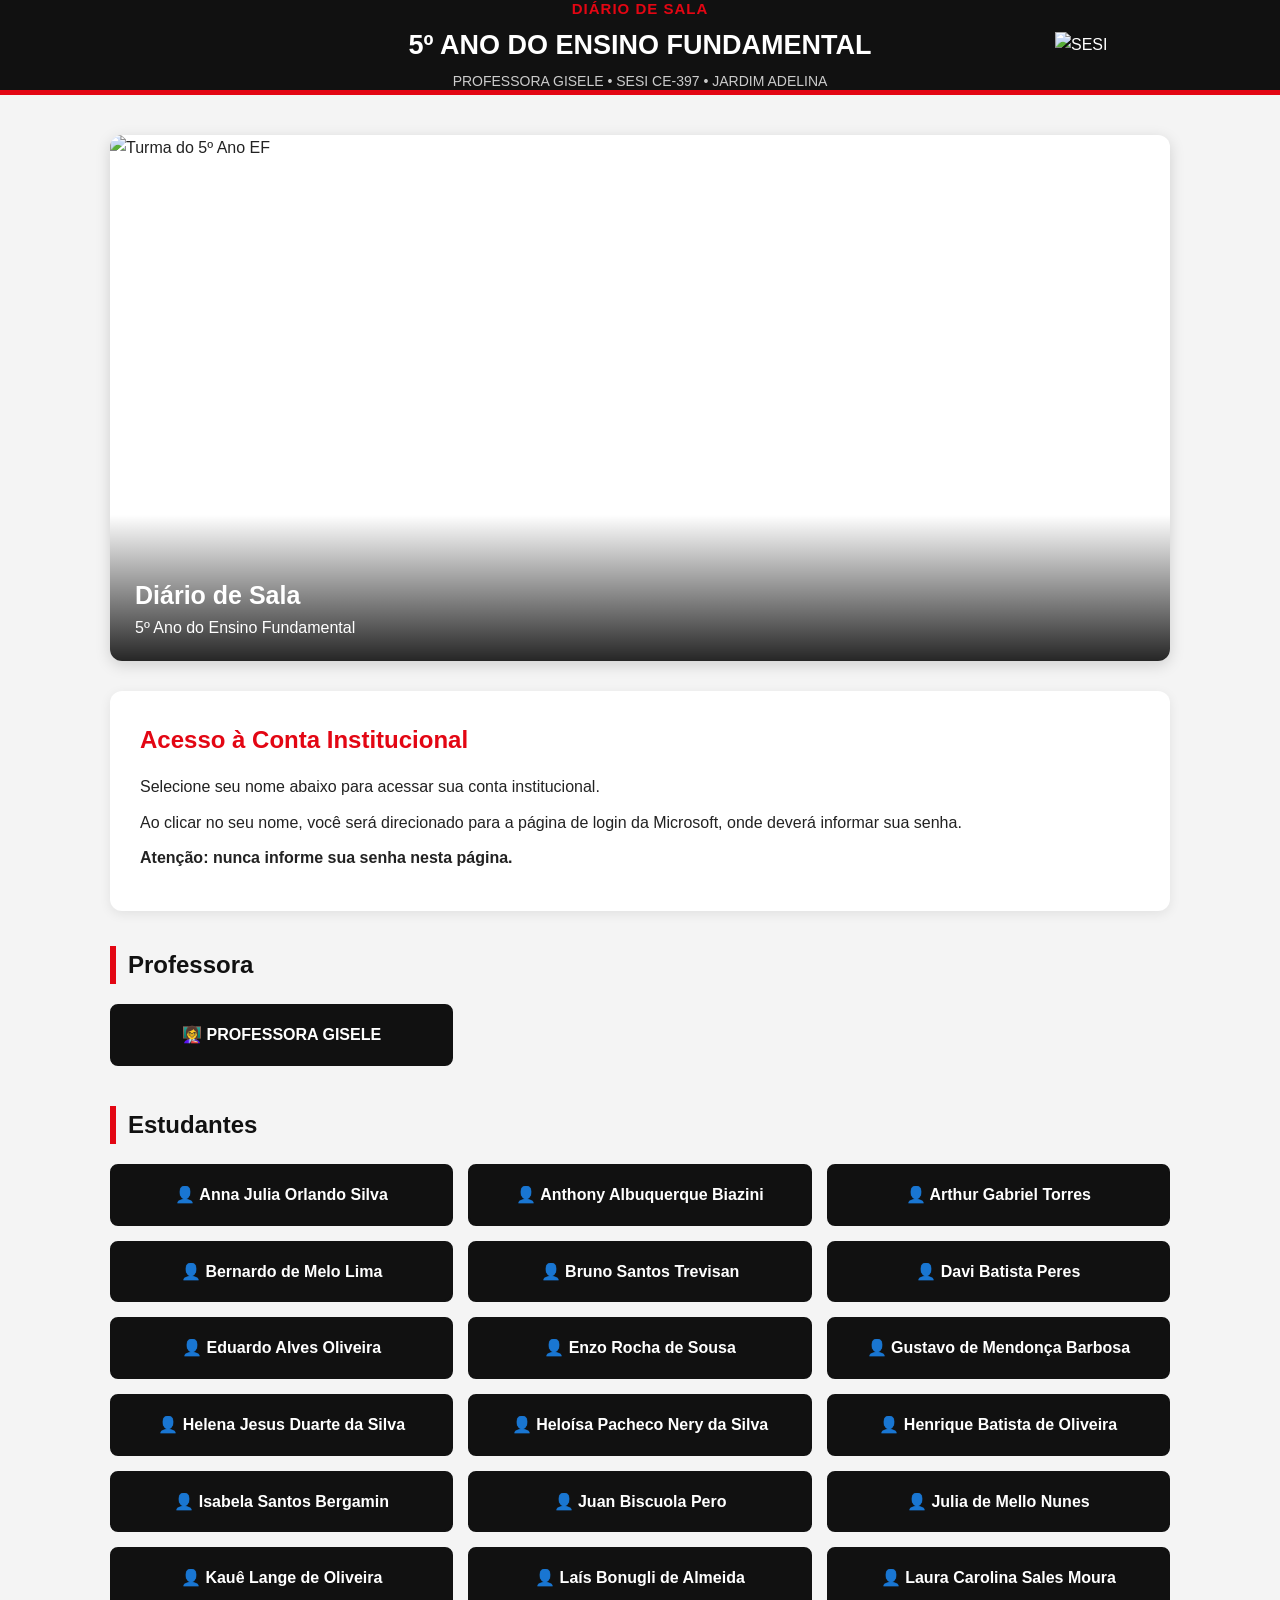
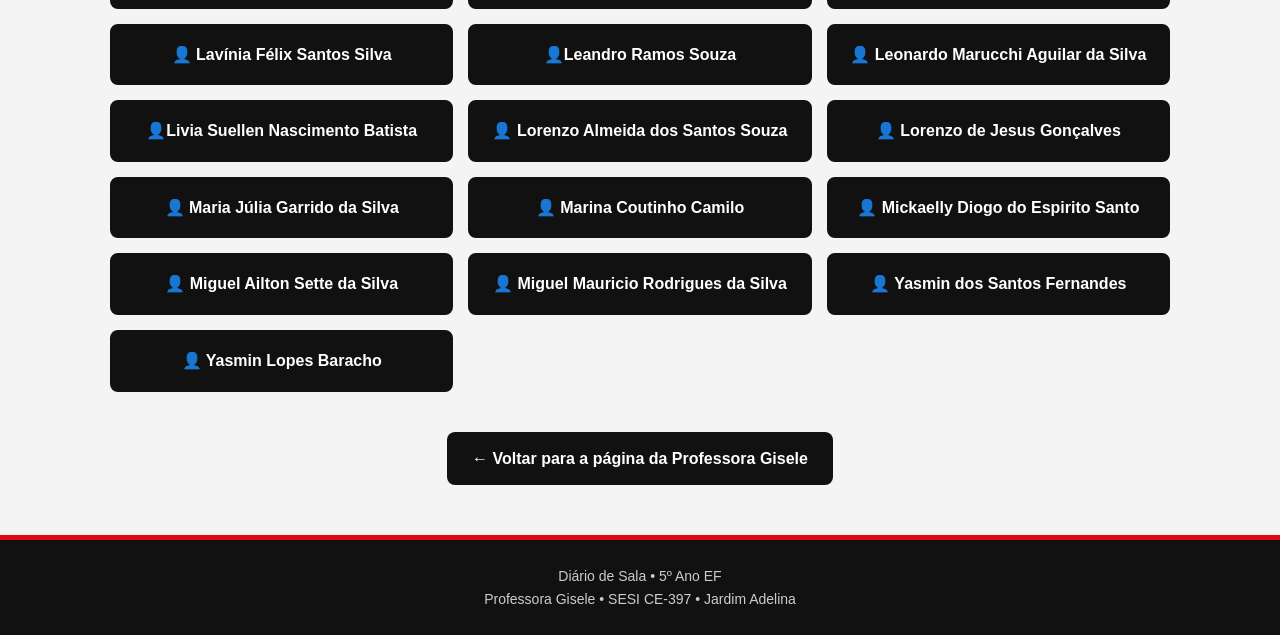
==== diario-5ano-ef.html @ bd4e4bf7 "Add files via upload" ====
<!DOCTYPE html>
<html lang="pt-BR">

<head>

    <meta charset="UTF-8">

    <meta name="viewport" content="width=device-width, initial-scale=1.0">

    <title>Diário de Sala | 5º Ano EF</title>

    <link rel="stylesheet" href="style.css">

</head>


<body>


    <!-- =====================================================
         CABEÇALHO
         ===================================================== -->

    <header class="header">

        <div class="header-content">


            <div class="identidade">

                <div class="nome-professora">
                    DIÁRIO DE SALA
                </div>

                <h1>
                    5º ANO DO ENSINO FUNDAMENTAL
                </h1>

                <div class="escola">
                    PROFESSORA GISELE • SESI CE-397 • JARDIM ADELINA
                </div>

            </div>


            <!-- =================================================
                 LOGO SESI

                 📸 LOGO DO SESI

                 Caminho:
                 imagens/logo-sesi_vermelho.jpg
                 ================================================= -->

            <img
                src="imagens/logo-sesi_vermelho.jpg"
                alt="SESI"
                class="logo-sesi"
            >

        </div>

    </header>



    <!-- =====================================================
         CONTEÚDO PRINCIPAL
         ===================================================== -->

    <main class="container">


        <!-- =================================================
             FOTO DA TURMA

             📸 FOTO DA TURMA

             Coloque a foto em:
             imagens/gisele-diario.jpg
             ================================================= -->

        <section class="foto-principal">

            <img
                src="imagens/gisele-diario.jpg"
                alt="Turma do 5º Ano EF"
            >

            <div class="foto-legenda">

                <h2>
                    Diário de Sala
                </h2>

                <p>
                    5º Ano do Ensino Fundamental
                </p>

            </div>

        </section>



        <!-- =================================================
             MENSAGEM
             ================================================= -->

        <section class="mensagem">

            <h2>
                Acesso à Conta Institucional
            </h2>

            <p>
                Selecione seu nome abaixo para acessar sua conta
                institucional.
            </p>

            <p>
                Ao clicar no seu nome, você será direcionado para
                a página de login da Microsoft, onde deverá informar
                sua senha.
            </p>

            <p>
                <strong>
                    Atenção: nunca informe sua senha nesta página.
                </strong>
            </p>

        </section>



        <!-- =================================================
             PROFESSORA
             ================================================= -->

        <section class="acessos">

            <h2 class="titulo-secao">
                Professora
            </h2>


            <div class="botoes">


                <!-- PROFESSORA GISELE -->

                <a
                    href="https://login.microsoftonline.com/?login_hint=EMAIL_DA_PROFESSORA"
                    class="botao"
                >
                    👩‍🏫 PROFESSORA GISELE
                </a>


            </div>

        </section>



        <!-- =================================================
             ESTUDANTES
             ================================================= -->

        <section class="acessos">

            <h2 class="titulo-secao">
                Estudantes
            </h2>


            <div class="botoes">


                <!-- =================================================
                     ALUNO 01
                     ================================================= -->

                <a
    href="https://login.microsoftonline.com/?login_hint=anna-silva21@portalsesisp.org.br"
    class="botao"
>
    👤 Anna Julia Orlando Silva
</a>


                <!-- =================================================
                     ALUNO 02
                     ================================================= -->

                <a
                    href="https://login.microsoftonline.com/?login_hint=anthonybiazini@portalsesisp.org.br"
                    class="botao"
                >
                    👤 Anthony Albuquerque Biazini	
                </a>


                <!-- ALUNO 03 -->

                <a
                    href="https://login.microsoftonline.com/?login_hint=arthurtorres@portalsesisp.org.br"
                    class="botao"
                >
                    👤 Arthur Gabriel Torres	
                </a>


                <!-- ALUNO 04 -->

                <a
                    href="https://login.microsoftonline.com/?login_hint=bernardo.melo3@portalsesisp.org.br"
                    class="botao"
                >
                    👤 Bernardo de Melo Lima	
                </a>


                <!-- ALUNO 05 -->

                <a
                    href="https://login.microsoftonline.com/?login_hint=brunotrevisan@portalsesisp.org.br"
                    class="botao"
                >
                    👤 Bruno Santos Trevisan	


                <!-- ALUNO 06 -->

                <a
                    href="https://login.microsoftonline.com/?login_hint=davi.peres3@portalsesisp.org.br"
                    class="botao"
                >
                    👤 Davi Batista Peres	
                </a>


                <!-- ALUNO 07 -->

                <a
                    href="https://login.microsoftonline.com/?login_hint=eduardo.aoliveira@portalsesisp.org.br"
                    class="botao"
                >
                    👤 Eduardo Alves Oliveira	
                </a>


                <!-- ALUNO 08 -->

                <a
                    href="https://login.microsoftonline.com/?login_hint=enzo-sousa@portalsesisp.org.br"
                    class="botao"
                >
                    👤 Enzo Rocha de Sousa	
                </a>


                <!-- ALUNO 09 -->

                <a
                    href="https://login.microsoftonline.com/?login_hint=gustavobarbosa@portalsesisp.org.br"
                    class="botao"
                >
                    👤 Gustavo de Mendonça Barbosa	
                </a>


                <!-- ALUNO 10 -->

                <a
                    href="https://login.microsoftonline.com/?login_hint=helena-silva21@portalsesisp.org.br"
                    class="botao"
                >
                    👤	Helena Jesus Duarte da Silva	
                </a>


                <!-- ALUNO 11 -->

                <a
                    href="https://login.microsoftonline.com/?login_hint=heloisa.nery2@portalsesisp.org.br"
                    class="botao"
                >
                    👤 Heloísa Pacheco Nery da Silva	
                </a>


                <!-- ALUNO 12 -->

                <a
                    href="https://login.microsoftonline.com/?login_hint=henrique.boliveira@portalsesisp.org.br"
                    class="botao"
                >
                    👤 Henrique Batista de Oliveira	
                </a>


                <!-- ALUNO 13 -->

                <a
                    href="https://login.microsoftonline.com/?login_hint=isabelabergamin@portalsesisp.org.br"
                    class="botao"
                >
                    👤 Isabela Santos Bergamin	
                </a>


                <!-- ALUNO 14 -->

                <a
                    href="https://login.microsoftonline.com/?login_hint=juanpero@portalsesisp.org.br"
                    class="botao"
                >
                    👤 	Juan Biscuola Pero	
                </a>


                <!-- ALUNO 15 -->

                <a
                    href="https://login.microsoftonline.com/?login_hint=julianunes@portalsesisp.org.br"
                    class="botao"
                >
                    👤 Julia de Mello Nunes	
                </a>


                <!-- ALUNO 16 -->

                <a
                    href="https://login.microsoftonline.com/?login_hint=kaueoliveira@portalsesisp.org.br"
                    class="botao"
                >
                    👤 Kauê Lange de Oliveira	
                </a>


                <!-- ALUNO 17 -->

                <a
                    href="https://login.microsoftonline.com/?login_hint=lais-almeida625@portalsesisp.org.br"
                    class="botao"
                >
                    👤 Laís Bonugli de Almeida	
                </a>


                <!-- ALUNO 18 -->

                <a
                    href="https://login.microsoftonline.com/?login_hint=lauramoura@portalsesisp.org.br"
                    class="botao"
                >
                    👤 Laura Carolina Sales Moura	
                </a>


                <!-- ALUNO 19 -->

                <a
                    href="https://login.microsoftonline.com/?login_hint=laviniafssilva@portalsesisp.org.br"
                    class="botao"
                >
                    👤 Lavínia Félix Santos Silva	
                </a>


                <!-- ALUNO 20 -->

                <a
                    href="https://login.microsoftonline.com/?login_hint=leandro-souza@portalsesisp.org.br"
                    class="botao"
                >
                    👤Leandro Ramos Souza	
                </a>


                <!-- ALUNO 21 -->

                <a
                    href="https://login.microsoftonline.com/?login_hint=leonardo-msilva@portalsesisp.org.br"
                    class="botao"
                >
                    👤 Leonardo Marucchi Aguilar da Silva	
                </a>


                <!-- ALUNO 22 -->

                <a
                    href="https://login.microsoftonline.com/?login_hint=liviabatista@portalsesisp.org.br"
                    class="botao"
                >
                    👤Livia Suellen Nascimento Batista	
                </a>


                <!-- ALUNO 23 -->

                <a
                    href="https://login.microsoftonline.com/?login_hint=lorenacouto@portalsesisp.org.br
                >
                    👤 Lorena Teixeira Couto	
                </a>


                <!-- ALUNO 24 -->

                <a
                    href="https://login.microsoftonline.com/?login_hint=lorenzo-souza953@portalsesisp.org.br"
                    class="botao"
                >
                    👤 Lorenzo Almeida dos Santos Souza	
                </a>


                <!-- ALUNO 25 -->

                <a
                    href="https://login.microsoftonline.com/?login_hint=lorenzogoncalves@portalsesisp.org.br"
                    class="botao"
                >
                    👤 Lorenzo de Jesus Gonçalves	
                </a>


                <!-- ALUNO 26 -->

                <a
                    href="https://login.microsoftonline.com/?login_hint=mariajgsilva@portalsesisp.org.br"
                    class="botao"
                >
                    👤 	Maria Júlia Garrido da Silva	
                </a>


                <!-- ALUNO 27 -->

                <a
                    href="https://login.microsoftonline.com/?login_hint=marinacamilo@portalsesisp.org.br"
                    class="botao"
                >
                    👤 	Marina Coutinho Camilo	


                <!-- ALUNO 28 -->

                <a
                    href="https://login.microsoftonline.com/?login_hint=Emickaelly-santo910@portalsesisp.org.br"
                    class="botao"
                >
                    👤 Mickaelly Diogo do Espirito Santo	
                </a>


                <!-- ALUNO 29 -->

                <a
                    href="https://login.microsoftonline.com/?login_hint=miguel.asilva@portalsesisp.org.br"
                    class="botao"
                >
                    👤 Miguel Ailton Sette da Silva	
                </a>


                <!-- ALUNO 30 -->

                <a
                    href="https://login.microsoftonline.com/?login_hint=miguel-silva21@portalsesisp.org.br"
                    class="botao"
                >
                    👤 	Miguel Mauricio Rodrigues da Silva	
                </a>


                <!-- ALUNO 31 -->

                <a
                    href="https://login.microsoftonline.com/?login_hint=yasminfernandes@portalsesisp.org.br"
                    class="botao"
                >
                    👤 Yasmin dos Santos Fernandes	
                </a>


                <!-- ALUNO 32 -->

                <a
                    href="https://login.microsoftonline.com/?login_hint=yasminbaracho@portalsesisp.org.br"
                    class="botao"
                >
                    👤 Yasmin Lopes Baracho	
                </a>


            </div>

        </section>



        <!-- =================================================
             VOLTAR
             ================================================= -->

        <div class="voltar">

            <a href="gisele-5ano.html">
                ← Voltar para a página da Professora Gisele
            </a>

        </div>


    </main>



    <!-- =====================================================
         RODAPÉ
         ===================================================== -->

    <footer class="footer">

        <p>
            Diário de Sala • 5º Ano EF
        </p>

        <p>
            Professora Gisele • SESI CE-397 • Jardim Adelina
        </p>

    </footer>


</body>

</html>
---- style.css ----
/* =========================================================
   PORTAL SESI CE-397
   CSS PADRÃO - PROFESSORAS
   Professora Gisele | 5º Ano EF
   ========================================================= */

/* RESET */
* {
    margin: 0;
    padding: 0;
    box-sizing: border-box;
}

/* CONFIGURAÇÃO GERAL */
body {
    font-family: Arial, Helvetica, sans-serif;
    background: #f4f4f4;
    color: #222;
    line-height: 1.6;
}

/* =========================================================
   CABEÇALHO
   ========================================================= */

.header {
    background: #111;
    border-bottom: 5px solid #e30613;
    color: white;
}

.header-content {
    max-width: 1100px;
    min-height: 90px;
    margin: auto;
    padding: 15px 20px;
    display: flex;
    align-items: center;
    justify-content: space-between;
    position: relative;
}

.identidade {
    text-align: center;
    position: absolute;
    left: 50%;
    transform: translateX(-50%);
    width: 70%;
}

.nome-professora {
    color: #e30613;
    font-size: 15px;
    font-weight: bold;
    letter-spacing: 1px;
}

.identidade h1 {
    color: white;
    font-size: 27px;
    margin: 3px 0;
}

.escola {
    color: #ccc;
    font-size: 14px;
}

.logo-sesi {
    width: 115px;
    height: auto;
    margin-left: auto;
}

/* =========================================================
   CONTAINER
   ========================================================= */

.container {
    max-width: 1100px;
    margin: 40px auto;
    padding: 0 20px;
}

/* =========================================================
   FOTO PRINCIPAL DA TURMA
   ========================================================= */

.foto-principal {
    background: white;
    border-radius: 12px;
    overflow: hidden;
    box-shadow: 0 4px 15px rgba(0, 0, 0, 0.15);
    margin-bottom: 30px;
}

.foto-principal img {
    width: 100%;
    height: 480px;
    object-fit: cover;
    display: block;
}

.foto-legenda {
    background: linear-gradient(
        to top,
        rgba(0, 0, 0, 0.85),
        rgba(0, 0, 0, 0)
    );
    color: white;
    padding: 60px 25px 20px;
    margin-top: -100px;
    position: relative;
}

.foto-legenda h2 {
    font-size: 25px;
}

/* =========================================================
   MENSAGEM
   ========================================================= */

.mensagem {
    background: white;
    padding: 30px;
    border-radius: 12px;
    margin-bottom: 35px;
    box-shadow: 0 3px 12px rgba(0, 0, 0, 0.08);
}

.mensagem h2 {
    color: #e30613;
    margin-bottom: 15px;
}

.mensagem p {
    margin-bottom: 10px;
}

/* =========================================================
   ACESSOS
   ========================================================= */

.acessos {
    margin-bottom: 40px;
}

.titulo-secao {
    font-size: 24px;
    margin-bottom: 20px;
    color: #111;
    border-left: 6px solid #e30613;
    padding-left: 12px;
}

.botoes {
    display: grid;
    grid-template-columns: repeat(3, 1fr);
    gap: 15px;
}

.botao {
    background: #111;
    color: white;
    text-decoration: none;
    padding: 16px;
    border-radius: 8px;
    text-align: center;
    font-weight: bold;
    transition: 0.2s;
    border: 2px solid #111;
}

.botao:hover {
    background: #e30613;
    border-color: #e30613;
    transform: translateY(-2px);
}

/* =========================================================
   NOVIDADES
   ========================================================= */

.novidades {
    background: white;
    padding: 30px;
    border-radius: 12px;
    margin-bottom: 40px;
    box-shadow: 0 3px 12px rgba(0, 0, 0, 0.08);
}

.novidades ul {
    padding-left: 25px;
}

.novidades li {
    margin-bottom: 10px;
}

/* =========================================================
   PROJETOS
   ========================================================= */

.projetos {
    margin-bottom: 40px;
}

.projetos-grid {
    display: grid;
    grid-template-columns: repeat(3, 1fr);
    gap: 20px;
}

.projeto {
    background: white;
    border-radius: 12px;
    overflow: hidden;
    box-shadow: 0 3px 12px rgba(0, 0, 0, 0.12);
}

.imagem-projeto {
    width: 100%;
    overflow: hidden;
}

/* FOTO DO PROJETO */

.imagem-projeto img {
    width: 100%;
    height: 190px;
    object-fit: cover;
    display: block;
}

/* VÍDEO DO YOUTUBE */

.imagem-projeto iframe {
    width: 100%;
    height: 190px;
    border: none;
    display: block;
}

.conteudo-projeto {
    padding: 20px;
}

.conteudo-projeto h3 {
    color: #e30613;
    margin-bottom: 10px;
}

.conteudo-projeto p {
    font-size: 14px;
}

/* =========================================================
   PROFESSORA
   ========================================================= */

.professora {
    background: white;
    padding: 30px;
    border-radius: 12px;
    display: flex;
    gap: 30px;
    align-items: center;
    margin-bottom: 40px;
    box-shadow: 0 3px 12px rgba(0, 0, 0, 0.08);
}

.foto-professora {
    width: 220px;
    height: 220px;
    object-fit: cover;
    border-radius: 50%;
    border: 5px solid #e30613;
    flex-shrink: 0;
}

.texto-professora h2 {
    color: #e30613;
    margin-bottom: 12px;
}

.texto-professora p {
    margin-bottom: 8px;
}

/* =========================================================
   VOLTAR AO PORTAL
   ========================================================= */

.voltar {
    text-align: center;
    margin: 40px 0;
}

.voltar a {
    display: inline-block;
    background: #111;
    color: white;
    text-decoration: none;
    padding: 14px 25px;
    border-radius: 8px;
    font-weight: bold;
}

.voltar a:hover {
    background: #e30613;
}

/* =========================================================
   RODAPÉ
   ========================================================= */

.footer {
    background: #111;
    border-top: 5px solid #e30613;
    color: #ccc;
    text-align: center;
    padding: 25px 15px;
    margin-top: 50px;
    font-size: 14px;
}

/* =========================================================
   RESPONSIVIDADE
   ========================================================= */

@media (max-width: 850px) {

    .identidade {
        position: static;
        transform: none;
        width: auto;
        flex: 1;
        text-align: left;
        margin-left: 15px;
    }

    .identidade h1 {
        font-size: 22px;
    }

    .botoes {
        grid-template-columns: repeat(2, 1fr);
    }

    .projetos-grid {
        grid-template-columns: 1fr;
    }

    .professora {
        flex-direction: column;
        text-align: center;
    }
}

/* =========================================================
   CELULAR
   ========================================================= */

@media (max-width: 550px) {

    .header-content {
        flex-direction: column;
        gap: 15px;
    }

    .identidade {
        text-align: center;
        order: 1;
        margin: 0;
    }

    .logo-sesi {
        order: 0;
        margin: auto;
    }

    .identidade h1 {
        font-size: 20px;
    }

    .nome-professora {
        font-size: 13px;
    }

    .foto-principal img {
        height: 300px;
    }

    .foto-legenda h2 {
        font-size: 20px;
    }

    .botoes {
        grid-template-columns: 1fr;
    }

    .container {
        margin: 25px auto;
        padding: 0 15px;
    }

    .mensagem,
    .novidades,
    .professora {
        padding: 20px;
    }

    .foto-professora {
        width: 180px;
        height: 180px;
    }
}
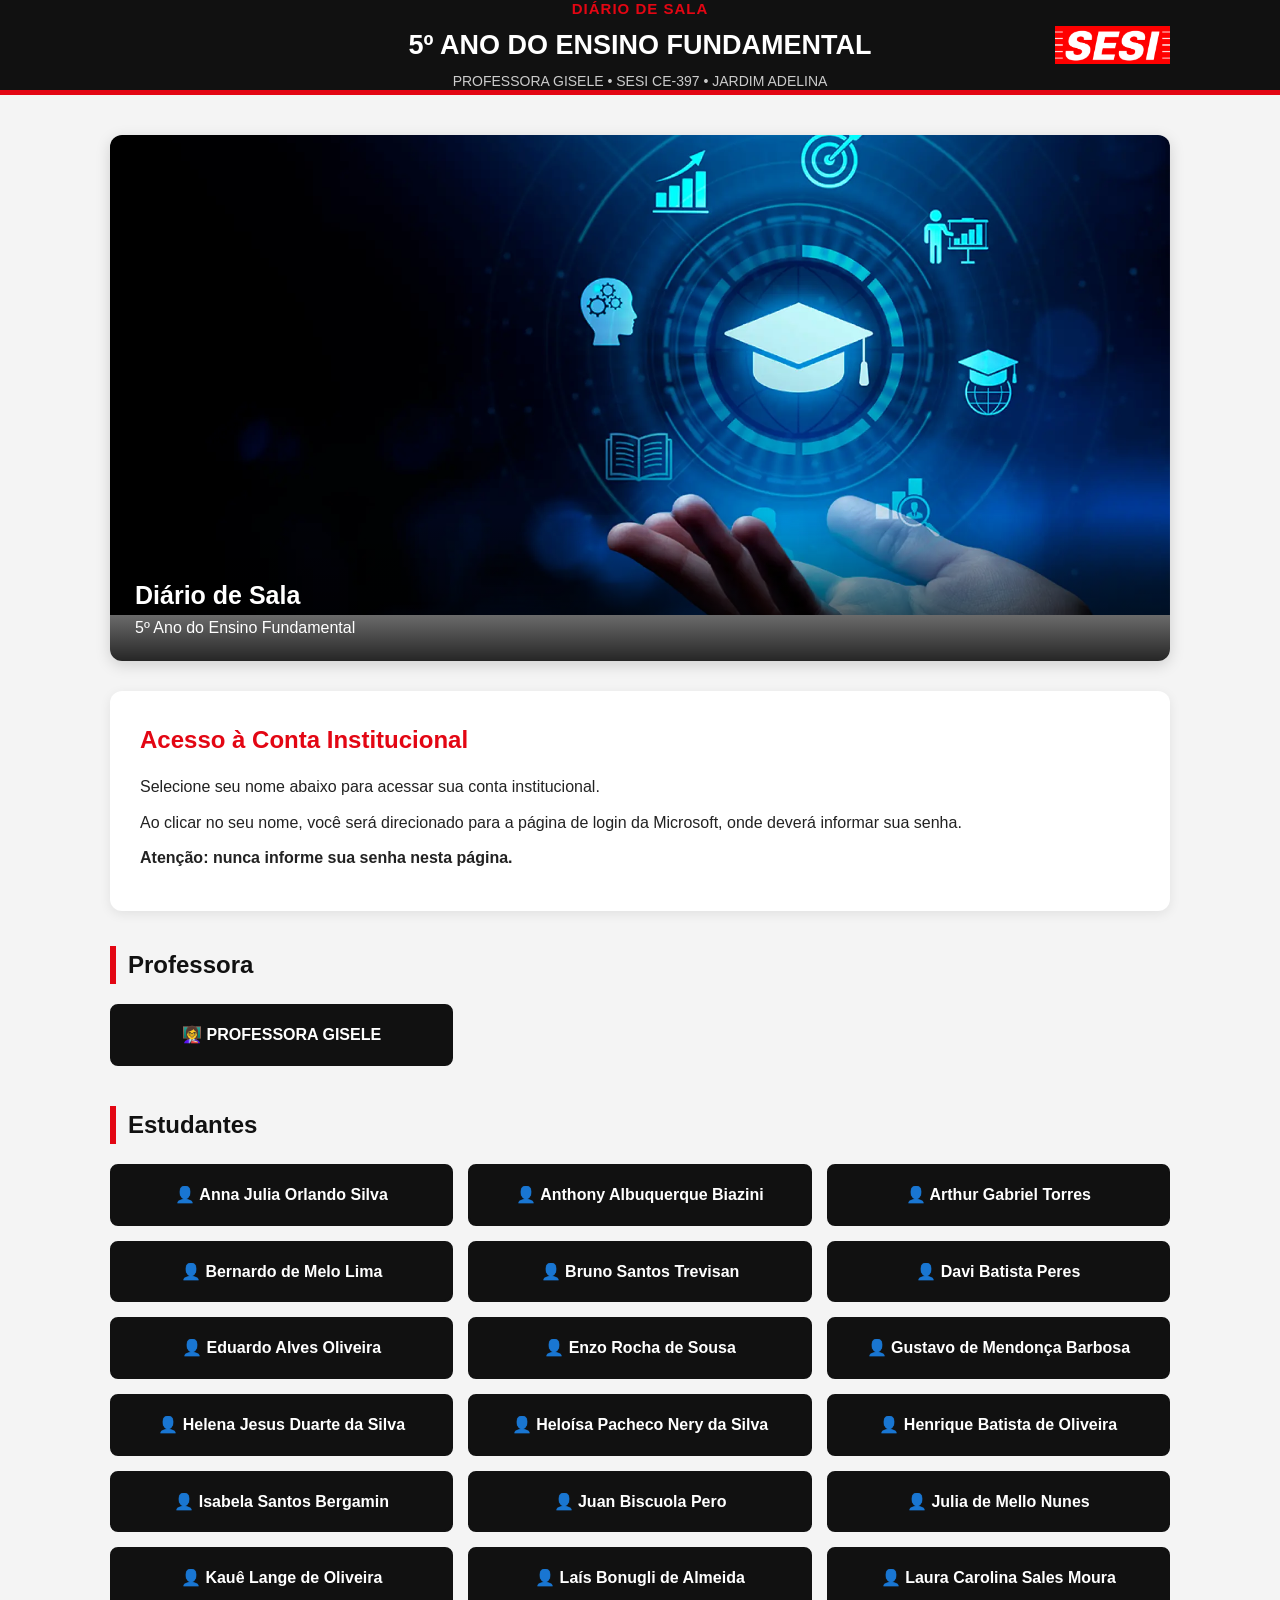
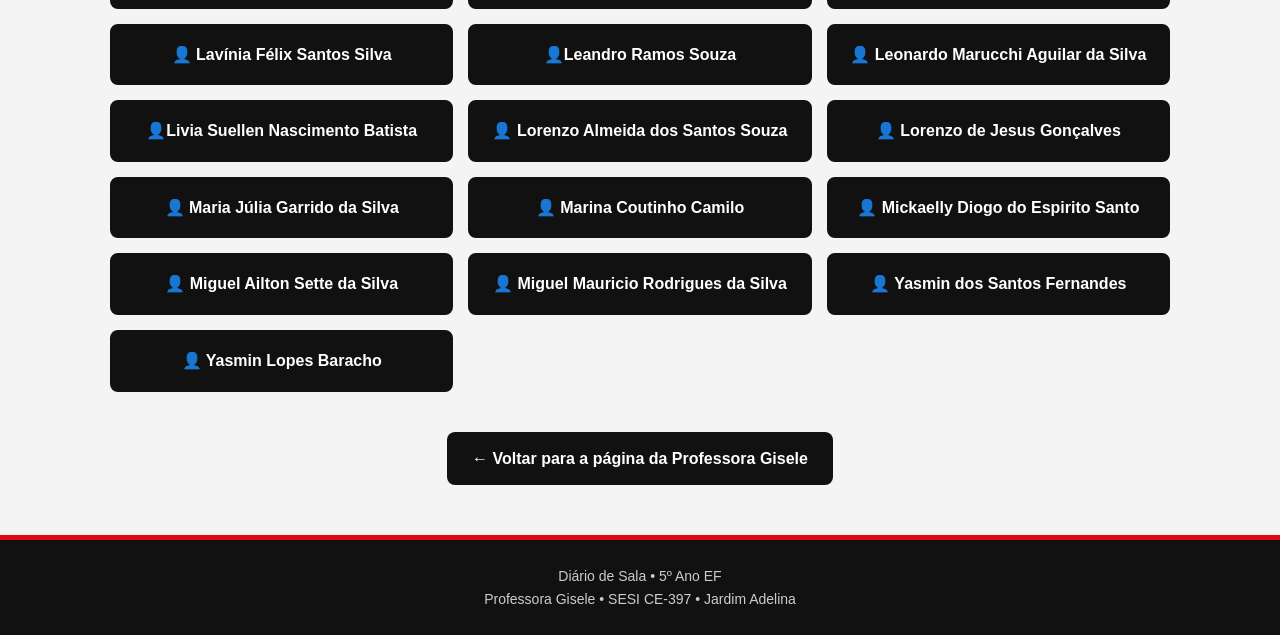
==== commit 3d7e5f70: "Update diario-5ano-ef.html" ====
--- a/diario-5ano-ef.html
+++ b/diario-5ano-ef.html
@@ -53,7 +53,7 @@
                  ================================================= -->
 
             <img
-                src="imagens/logo-sesi_vermelho.jpg"
+                src="logo-sesi_vermelho.jpg"
                 alt="SESI"
                 class="logo-sesi"
             >
@@ -83,7 +83,7 @@
         <section class="foto-principal">
 
             <img
-                src="imagens/gisele-diario.jpg"
+                src="barba-tec.webp"
                 alt="Turma do 5º Ano EF"
             >
 
@@ -541,4 +541,4 @@
 
 </body>
 
-</html>+</html>
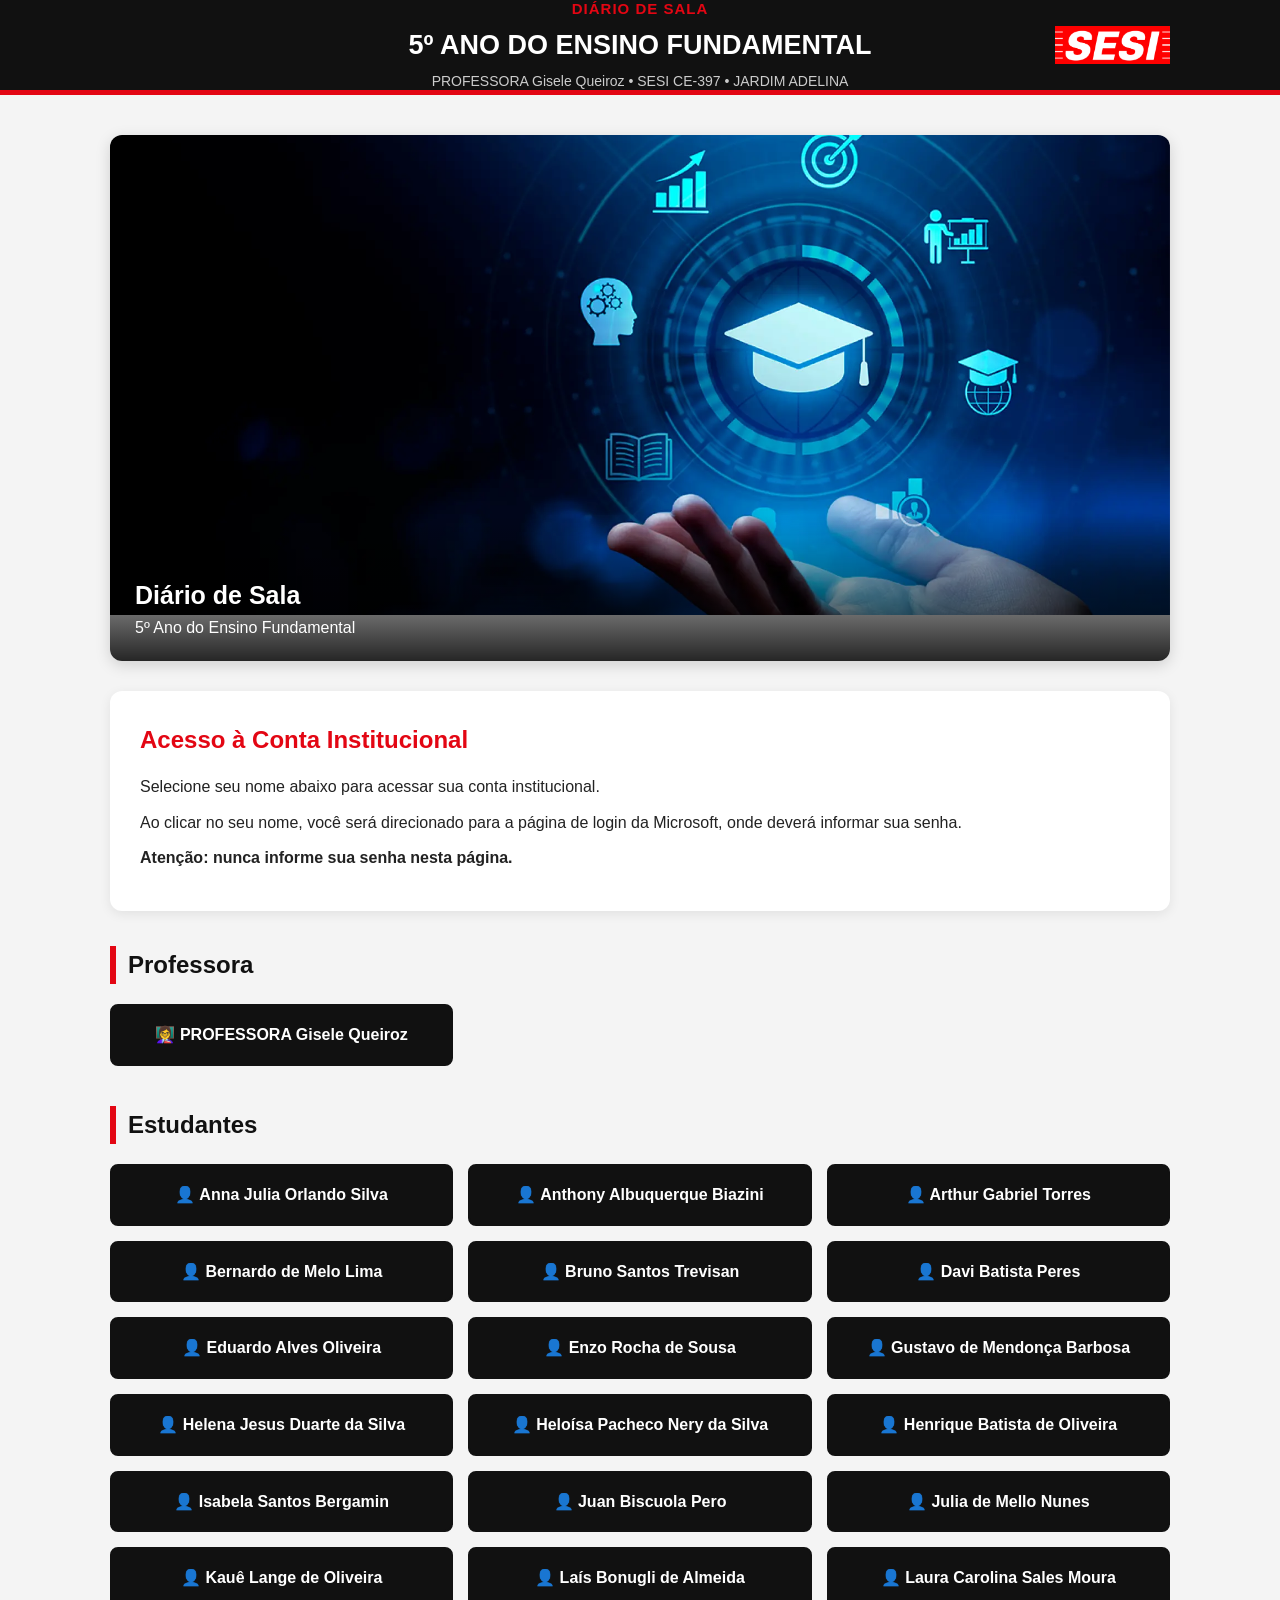
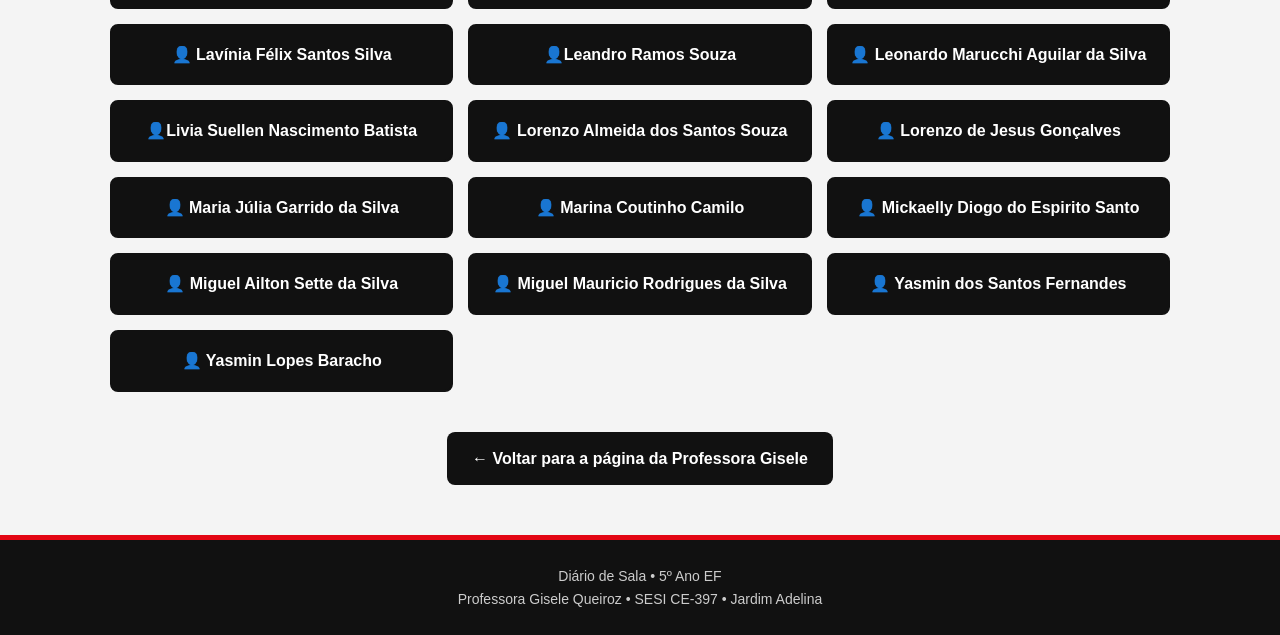
==== commit 367ed7c3: "Update diario-5ano-ef.html" ====
--- a/diario-5ano-ef.html
+++ b/diario-5ano-ef.html
@@ -37,7 +37,7 @@
                 </h1>
 
                 <div class="escola">
-                    PROFESSORA GISELE • SESI CE-397 • JARDIM ADELINA
+                    PROFESSORA Gisele Queiroz • SESI CE-397 • JARDIM ADELINA
                 </div>
 
             </div>
@@ -154,7 +154,7 @@
                     href="https://login.microsoftonline.com/?login_hint=EMAIL_DA_PROFESSORA"
                     class="botao"
                 >
-                    👩‍🏫 PROFESSORA GISELE
+                    👩‍🏫 PROFESSORA Gisele Queiroz
                 </a>
 
 
@@ -533,7 +533,7 @@
         </p>
 
         <p>
-            Professora Gisele • SESI CE-397 • Jardim Adelina
+            Professora Gisele Queiroz • SESI CE-397 • Jardim Adelina
         </p>
 
     </footer>
